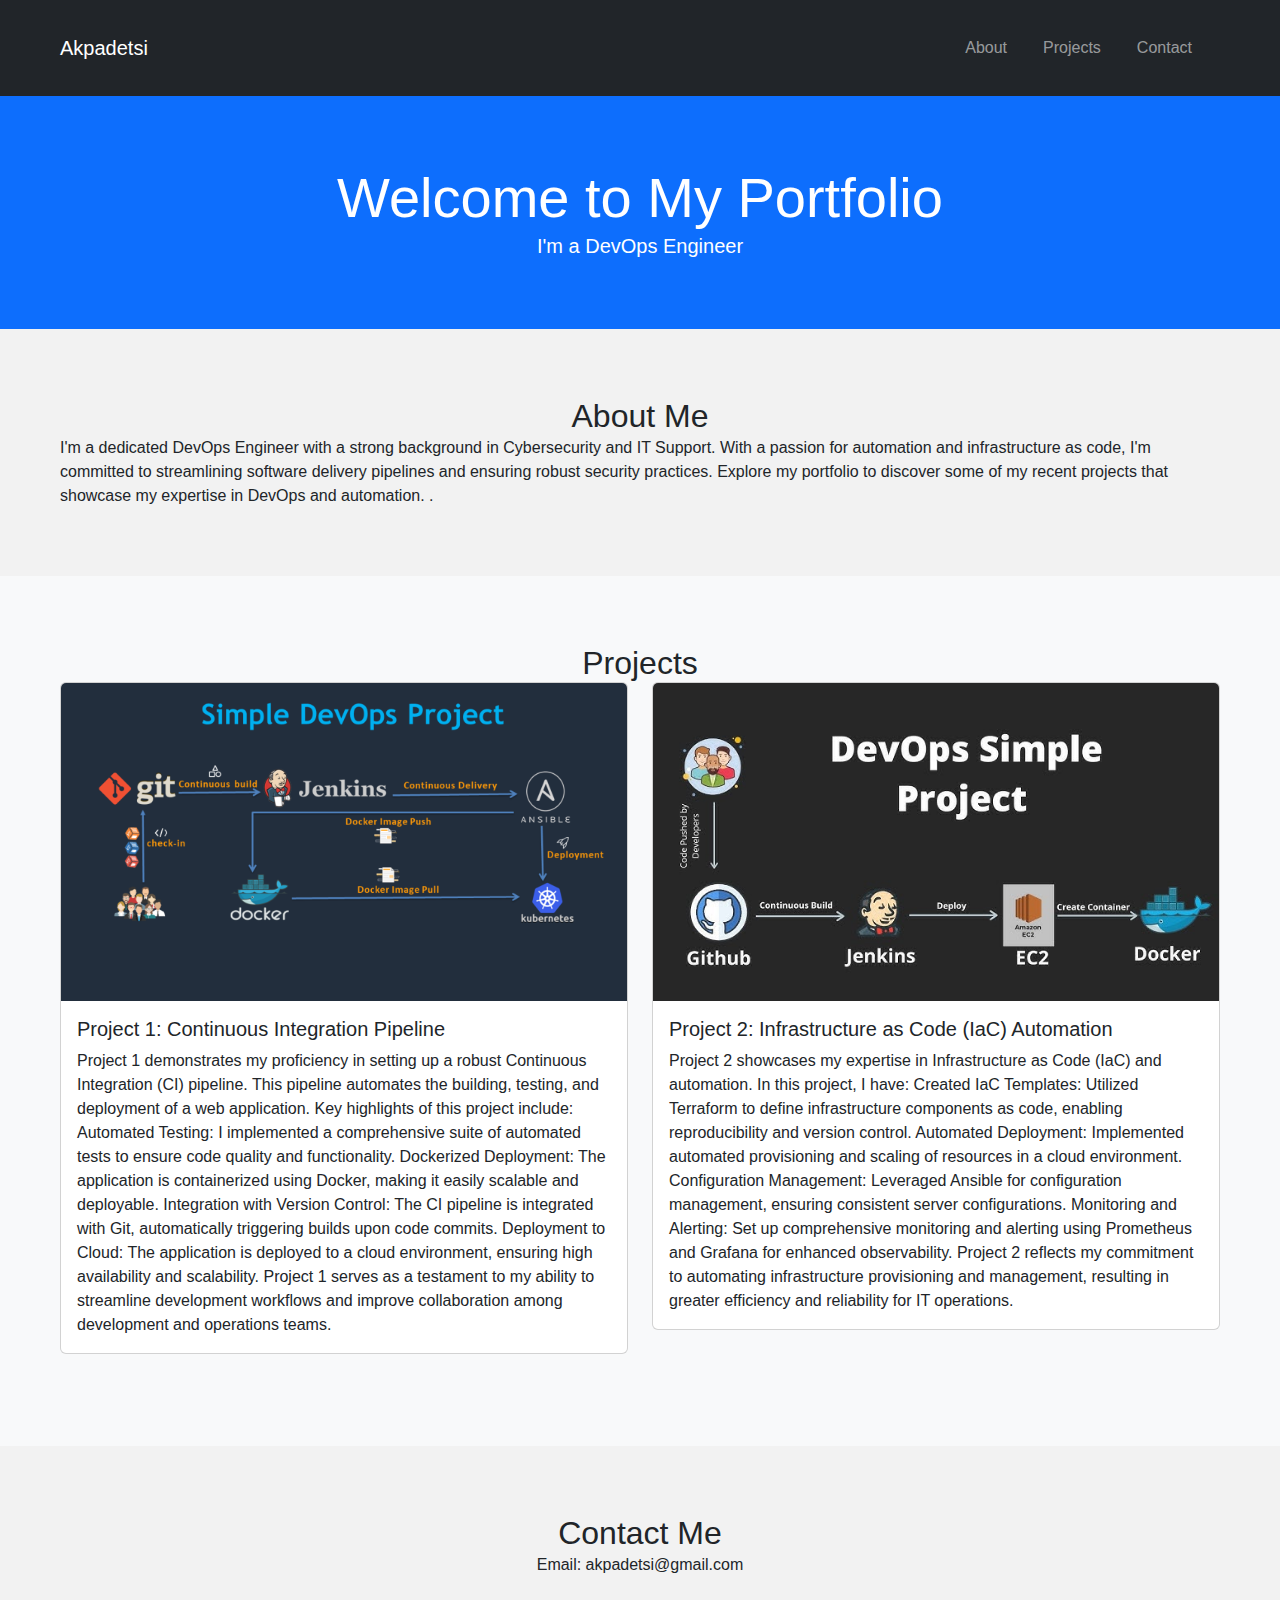
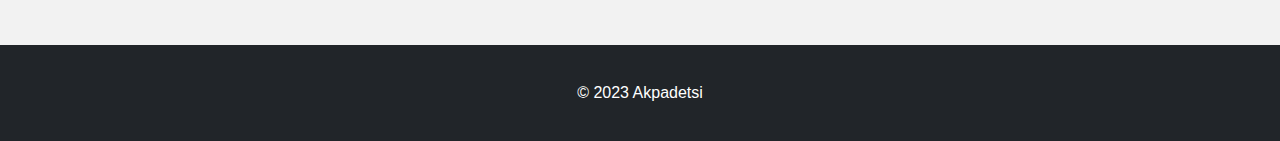
==== index.html @ 47e2e075 "A Simple Portfolio Website" ====
<!DOCTYPE html>
<html lang="en">
<head>
    <meta charset="UTF-8">
    <meta name="viewport" content="width=device-width, initial-scale=1.0">
    
    <!-- Bootstrap CSS (from CDN) -->
    <link href="https://cdn.jsdelivr.net/npm/bootstrap@5.0.0-beta2/dist/css/bootstrap.min.css" rel="stylesheet">
    
    <!-- Your CSS -->
    <link rel="stylesheet" href="styles.css">
    
    <!-- JavaScript -->
    <script src="script.js" defer></script>
    
    <!-- Favicon (optional) -->
    <link rel="icon" href="favicon.ico" type="image/x-icon">
    
    <title>Akpadetsi - DevOps Engineer</title>
</head>
<body>
    <!-- Navbar -->
    <nav class="navbar navbar-expand-lg navbar-dark bg-dark">
        <div class="container">
            <a class="navbar-brand" href="#">Akpadetsi</a>
            <button class="navbar-toggler" type="button" data-bs-toggle="collapse" data-bs-target="#navbarNav" aria-controls="navbarNav" aria-expanded="false" aria-label="Toggle navigation">
                <span class="navbar-toggler-icon"></span>
            </button>
            <div class="collapse navbar-collapse justify-content-end" id="navbarNav">
                <ul class="navbar-nav">
                    <li class="nav-item">
                        <a class="nav-link" href="#about">About</a>
                    </li>
                    <li class="nav-item">
                        <a class="nav-link" href="#projects">Projects</a>
                    </li>
                    <li class="nav-item">
                        <a class="nav-link" href="#contact">Contact</a>
                    </li>
                </ul>
            </div>
        </div>
    </nav>

    <!-- Hero Section -->
    <section id="hero" class="bg-primary text-white text-center py-5">
        <div class="container">
            <h1 class="display-4">Welcome to My Portfolio</h1>
            <p class="lead">I'm a DevOps Engineer</p>
        </div>
    </section>

    <!-- About Me Section -->
    <section id="about" class="py-5">
        <div class="container">
            <h2 class="text-center">About Me</h2>
            <p>I'm a dedicated DevOps Engineer with a strong background in Cybersecurity and IT Support. With a passion for automation and infrastructure as code, I'm committed to streamlining software delivery pipelines and ensuring robust security practices.

                Explore my portfolio to discover some of my recent projects that showcase my expertise in DevOps and automation.
                
                .</p>
        </div>
    </section>

    <!-- Projects Section -->
    <section id="projects" class="bg-light py-5">
        <div class="container">
            <h2 class="text-center">Projects</h2>
            <div class="row">
                <div class="col-md-6">
                    <div class="card mb-4">
                        <img src="img/project1.png" alt="Project 1" class="card-img-top">
                        <div class="card-body">
                            <h5 class="card-title">Project 1: Continuous Integration Pipeline</h5>
                            <p class="card-text">Project 1 demonstrates my proficiency in setting up a robust Continuous Integration (CI) pipeline. This pipeline automates the building, testing, and deployment of a web application. Key highlights of this project include:

                                Automated Testing: I implemented a comprehensive suite of automated tests to ensure code quality and functionality.
                                Dockerized Deployment: The application is containerized using Docker, making it easily scalable and deployable.
                                Integration with Version Control: The CI pipeline is integrated with Git, automatically triggering builds upon code commits.
                                Deployment to Cloud: The application is deployed to a cloud environment, ensuring high availability and scalability.
                                Project 1 serves as a testament to my ability to streamline development workflows and improve collaboration among development and operations teams.</p>
                        </div>
                    </div>
                </div>
                <div class="col-md-6">
                    <div class="card mb-4">
                        <img src="img/project2.jpeg" alt="Project 2" class="card-img-top">
                        <div class="card-body">
                            <h5 class="card-title">Project 2: Infrastructure as Code (IaC) Automation</h5>
                            <p class="card-text">Project 2 showcases my expertise in Infrastructure as Code (IaC) and automation. In this project, I have:

                                Created IaC Templates: Utilized Terraform to define infrastructure components as code, enabling reproducibility and version control.
                                Automated Deployment: Implemented automated provisioning and scaling of resources in a cloud environment.
                                Configuration Management: Leveraged Ansible for configuration management, ensuring consistent server configurations.
                                Monitoring and Alerting: Set up comprehensive monitoring and alerting using Prometheus and Grafana for enhanced observability.
                                Project 2 reflects my commitment to automating infrastructure provisioning and management, resulting in greater efficiency and reliability for IT operations.</p>
                        </div>
                    </div>
                </div>
            </div>
        </div>
    </section>

    <!-- Contact Section -->
    <section id="contact" class="py-5">
        <div class="container">
            <h2 class="text-center">Contact Me</h2>
            <p class = "text-center">Email: akpadetsi@gmail.com</p>
        </div>
    </section>

    <!-- Footer Section -->
    <footer class="bg-dark text-white text-center py-3">
        <div class="container">
            <p>&copy; 2023 Akpadetsi</p>
        </div>
    </footer>

    <!-- Bootstrap JavaScript (from CDN) -->
    <script src="https://cdn.jsdelivr.net/npm/bootstrap@5.0.0-beta2/dist/js/bootstrap.bundle.min.js"></script>
</body>
</html>
---- styles.css ----
/* Reset some default styles */
body, h1, h2, h3, p, ul {
    margin: 0;
    padding: 0;
}

/* Basic styling */
body {
    font-family: Arial, sans-serif;
    background-color: #f2f2f2;
}

.container {
    max-width: 1200px;
    margin: 0 auto;
    padding: 20px;
}

header {
    background-color: #333;
    color: #fff;
    padding: 10px 0;
}

nav ul {
    list-style: none;
}

nav ul li {
    display: inline;
    margin-right: 20px;
}

section {
    padding: 40px 0;
}

.project {
    margin-bottom: 30px;
}

.project img {
    max-width: 100%;
    height: auto;
}

/* Media queries for responsive design */
@media (max-width: 768px) {
    nav ul {
        text-align: center;
        padding-top: 10px;
    }
    nav ul li {
        display: block;
        margin-bottom: 10px;
    }
}
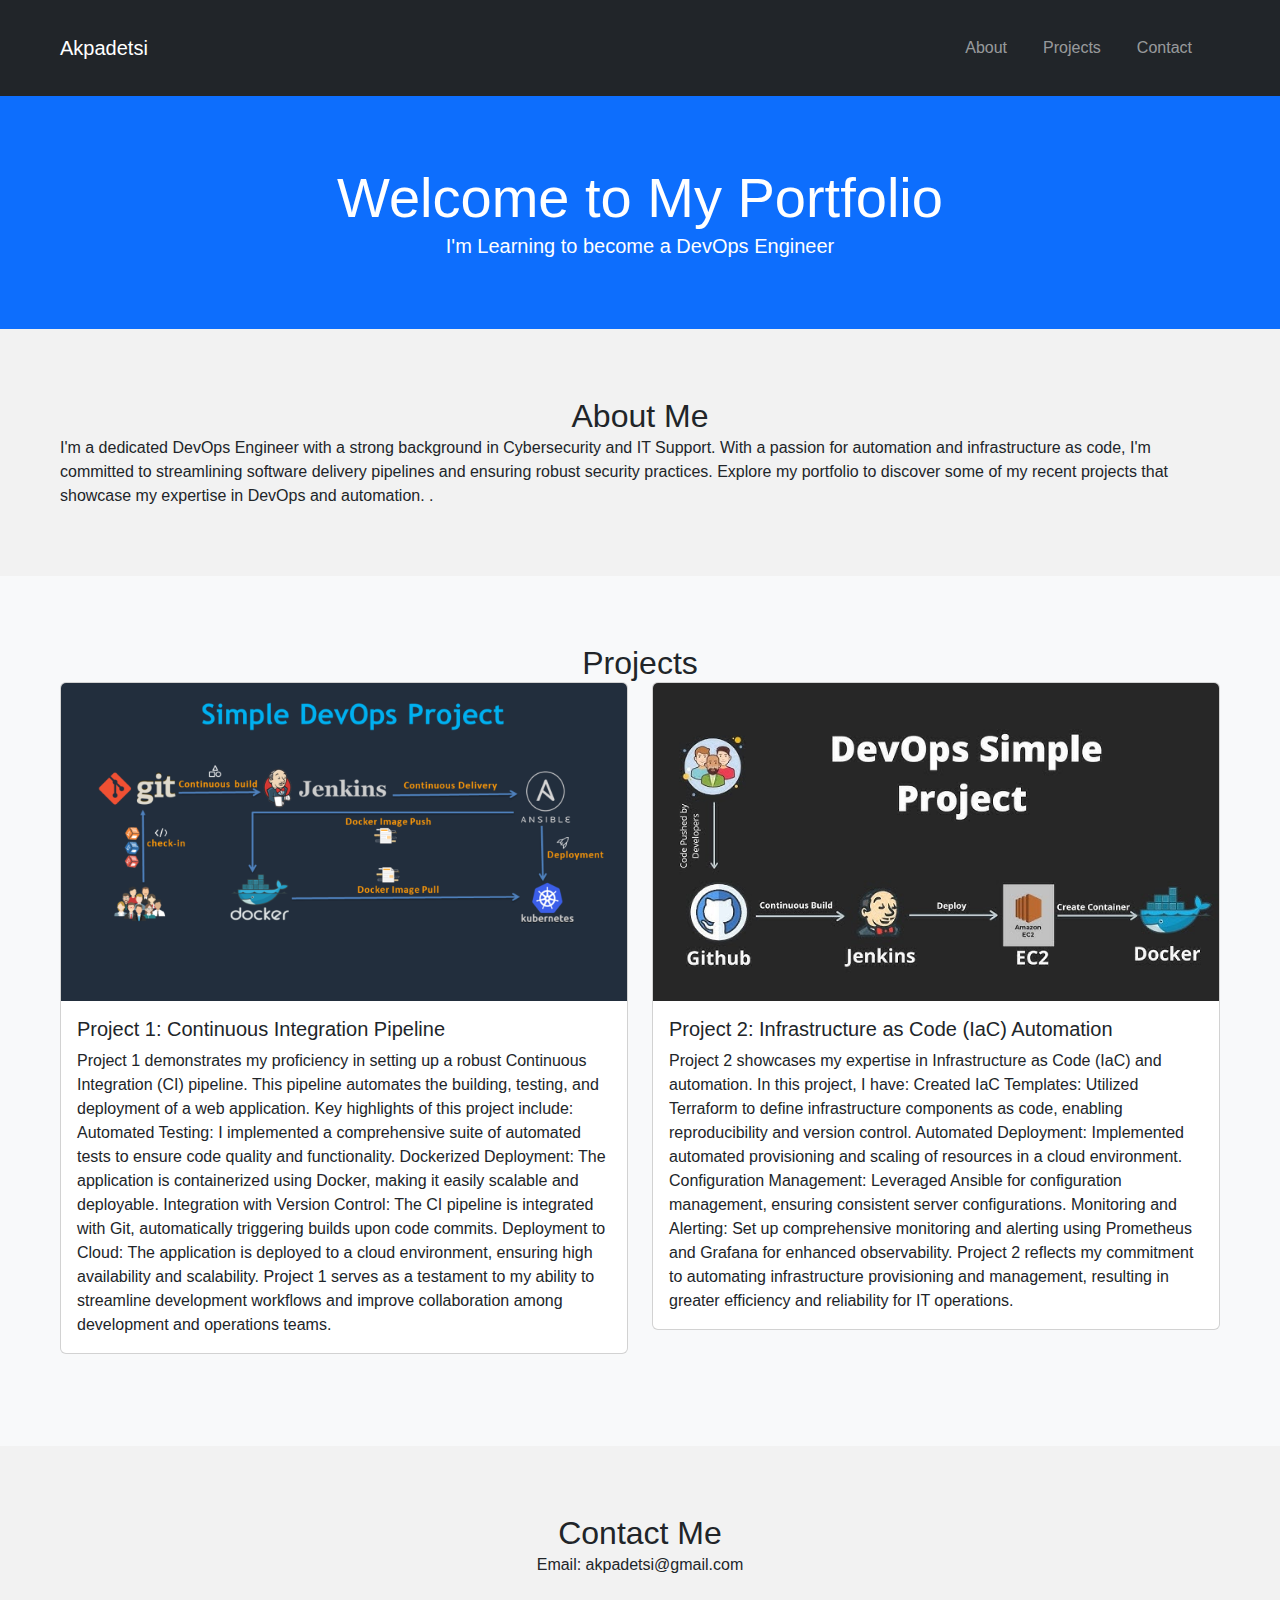
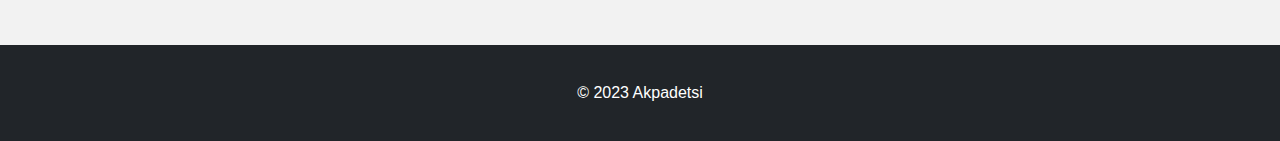
==== commit 52877968: "Update index.html" ====
--- a/index.html
+++ b/index.html
@@ -46,7 +46,7 @@
     <section id="hero" class="bg-primary text-white text-center py-5">
         <div class="container">
             <h1 class="display-4">Welcome to My Portfolio</h1>
-            <p class="lead">I'm a DevOps Engineer</p>
+            <p class="lead">I'm Learning to become a DevOps Engineer</p>
         </div>
     </section>
 
